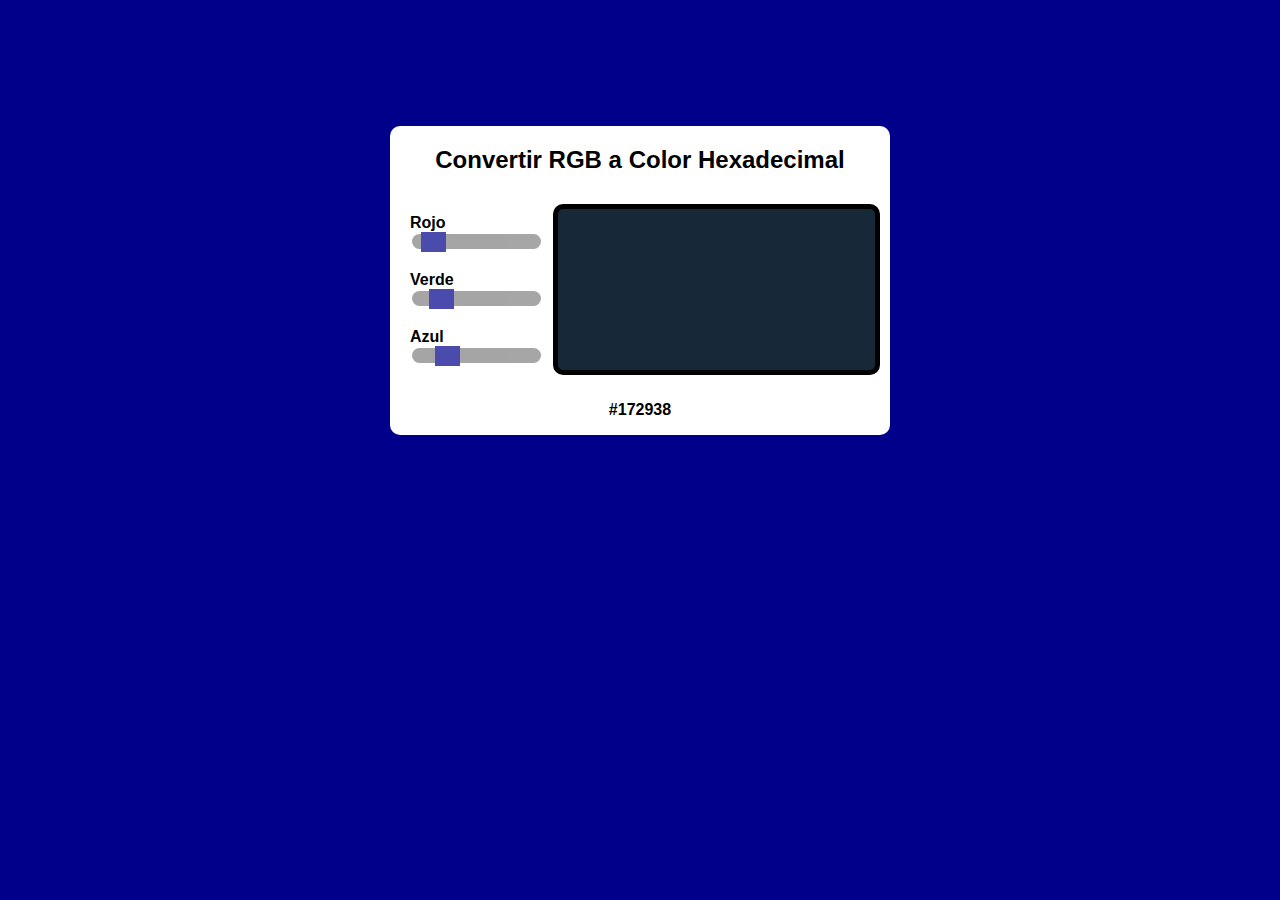
==== RGB/index.html @ a9120c65 "Add files via upload" ====
<!DOCTYPE html>
<html lang="es">

<head>
    <meta charset="UTF-8">
    <meta name="viewport" content="width=device-width, initial-scale=1.0">
    <link rel="stylesheet" href="styles.css">
    <title>Selector de Color Hexadecimal</title>
</head>

<body>
    <div class="container">
        <h2>Convertir RGB a Color Hexadecimal</h1>
        <div class="internal-container">
            <div>
                <div class="color">
                    <label for="red">Rojo</label>
                    <input class="slider" id="red" type="range" min="0" max="255" value="23" step="1">
                </div>
        
                <div class="color">
                    <label for="green">Verde</label>
                    <input class="slider" id="green" type="range" min="0" max="255" value="41" step="1">
                </div>
        
                <div class="color">
                    <label for="blue">Azul</label>
                    <input class="slider" id="blue" type="range" min="0" max="255" value="56" step="1">
                </div>
            </div>
            <div id="color-preview" class="preview-container"></div>
        </div>
        <div class="result-container">
            <p id="result"></p>
        </div>
    </div>
    <script src="app.js"></script>
</body>

</html>
---- RGB/styles.css ----
body {
    background: darkblue;
}

h2 {
    font-family: 'Segoe UI', Tahoma, Geneva, Verdana, sans-serif;
    text-align: center;
}

.container {
    max-width: 500px;
    margin-left: auto;
    margin-right: auto;
    margin-top: 10%;

    background-color: white;
    border-radius: 10px;

    display: flex;
    flex-direction: column;
}

.internal-container {
    padding: 10px;

    display: flex;
    flex-direction: row;
}

.preview-container {
    border: 5px solid black;

    width: 100%;
    
    border-radius: 10px;
}

.result-container {
    font-family: 'Segoe UI', Tahoma, Geneva, Verdana, sans-serif;
    font-size: medium;
    font-weight: bold;
    text-align: center;
}

.color {
    font-family: 'Segoe UI', Tahoma, Geneva, Verdana, sans-serif;
    font-size: medium;
    font-weight: bold;
    display: grid;
    padding: 10px;
}

.slider {
    -webkit-appearance: none;
    -moz-appearance: none;
    appearance: none;
    background-color: gray;
    max-height: 15px;
    border-radius: 25px;
    
    opacity: 0.7;
}

.slider:hover {
    opacity: 1.0;
}

.slider::-webkit-slider-thumb {
    -webkit-appearance: none;
    appearance: none;
    width: 25px;
    height: 20px;
    background-color: darkblue;
    cursor: pointer;
}

.slider::-moz-range-thumb {
    width: 15px;
    height: 15px;
    background-color: darkblue;
    border-radius: 25px;
    cursor: pointer;
}
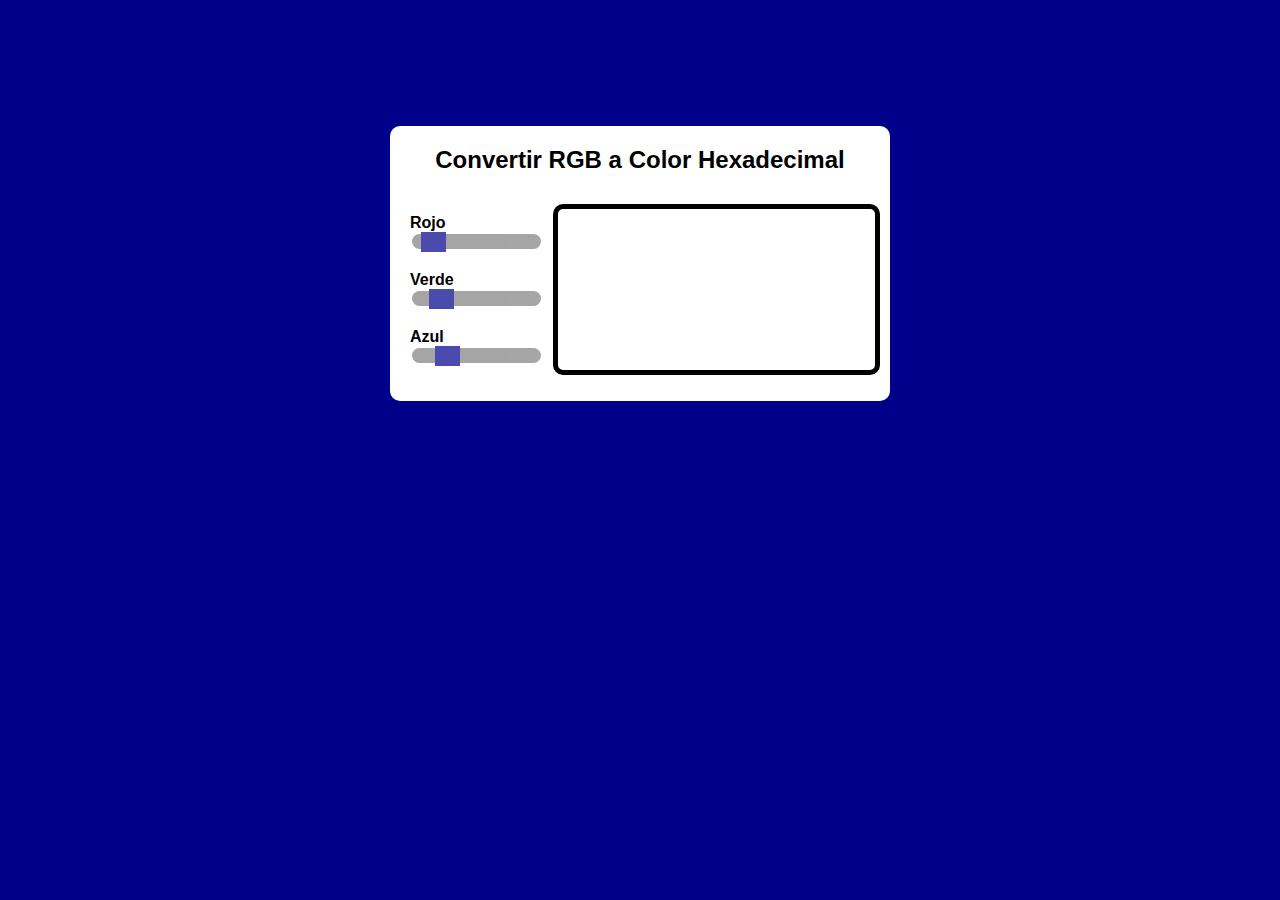
==== commit e787b984: "Update index.html" ====
--- a/RGB/index.html
+++ b/RGB/index.html
@@ -34,7 +34,7 @@
             <p id="result"></p>
         </div>
     </div>
-    <script src="app.js"></script>
+    <script src="script.js"></script>
 </body>
 
-</html>+</html>
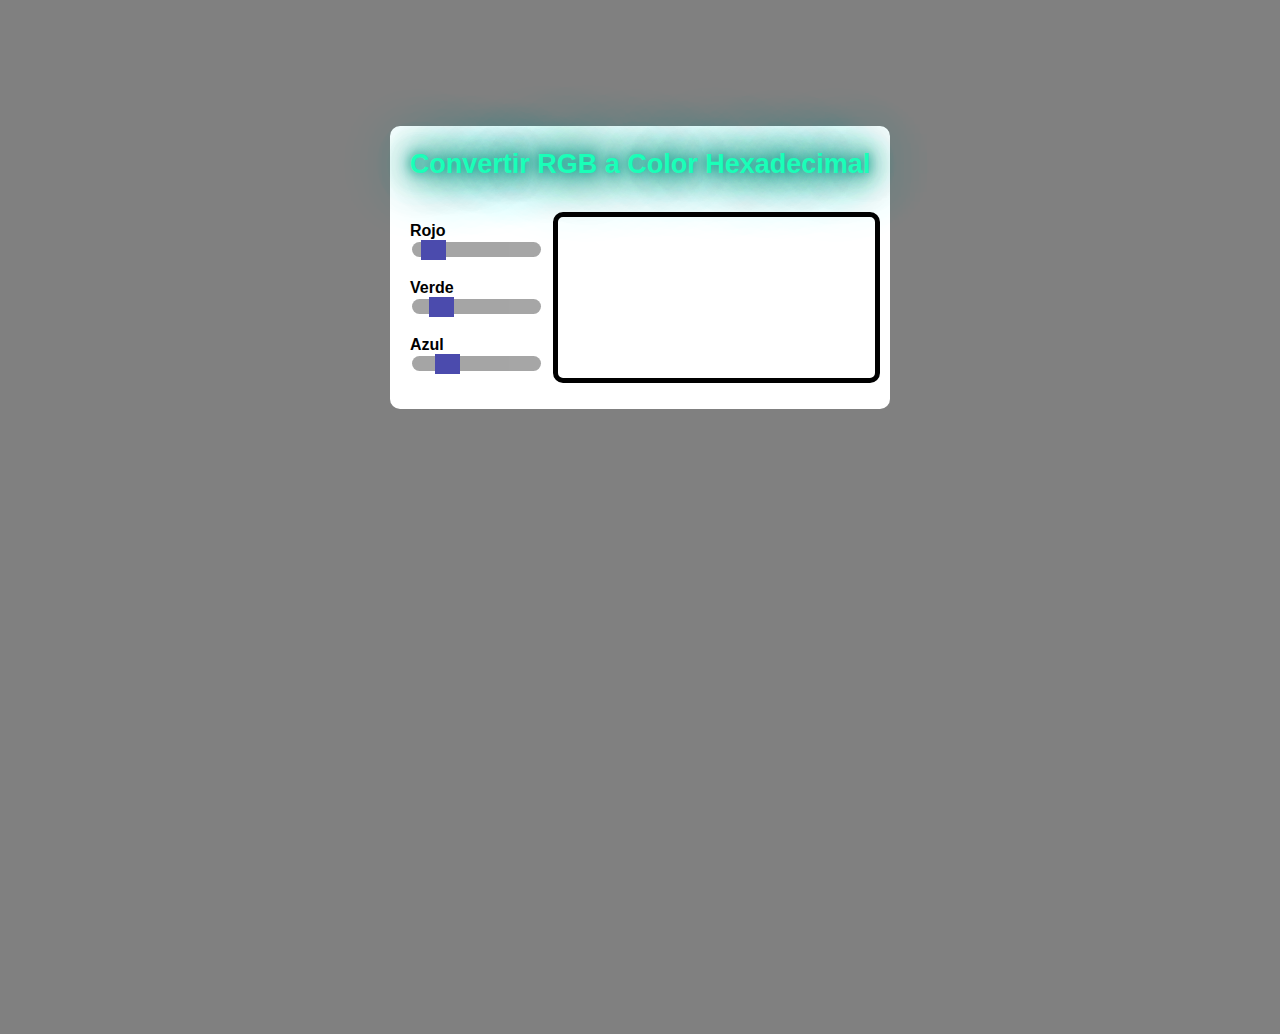
==== commit bb7d08c7: "Update index.html" ====
--- a/RGB/index.html
+++ b/RGB/index.html
@@ -1,28 +1,24 @@
 <!DOCTYPE html>
 <html lang="es">
-
 <head>
     <meta charset="UTF-8">
     <meta name="viewport" content="width=device-width, initial-scale=1.0">
     <link rel="stylesheet" href="styles.css">
     <title>Selector de Color Hexadecimal</title>
 </head>
-
 <body>
     <div class="container">
-        <h2>Convertir RGB a Color Hexadecimal</h1>
+        <h2 class="glow">Convertir RGB a Color Hexadecimal</h1>
         <div class="internal-container">
             <div>
                 <div class="color">
                     <label for="red">Rojo</label>
                     <input class="slider" id="red" type="range" min="0" max="255" value="23" step="1">
                 </div>
-        
                 <div class="color">
                     <label for="green">Verde</label>
                     <input class="slider" id="green" type="range" min="0" max="255" value="41" step="1">
                 </div>
-        
                 <div class="color">
                     <label for="blue">Azul</label>
                     <input class="slider" id="blue" type="range" min="0" max="255" value="56" step="1">
@@ -36,5 +32,4 @@
     </div>
     <script src="script.js"></script>
 </body>
-
 </html>
--- a/RGB/styles.css
+++ b/RGB/styles.css
@@ -1,11 +1,18 @@
-
 body {
-    background: darkblue;
+  height: 100vh;
+  background: url(https://w.wallhaven.cc/full/l8/wallhaven-l8x1pr.jpg) no-repeat center center / cover;
+  background-color: gray
 }
 
 h2 {
     font-family: 'Segoe UI', Tahoma, Geneva, Verdana, sans-serif;
     text-align: center;
+}
+
+.glow { 
+  font-size: 27px; 
+  color: #1AFFB8;
+  text-shadow: 0 0 10px #22A290, 0 0 20px #22A290, 0 0 30px #22A290, 0 0 40px #22A290, 0 0 50px #22A290, 0 0 60px #22A290, 0 0 70px #22A290;
 }
 
 .container {
@@ -81,4 +88,4 @@
     background-color: darkblue;
     border-radius: 25px;
     cursor: pointer;
-}+}
